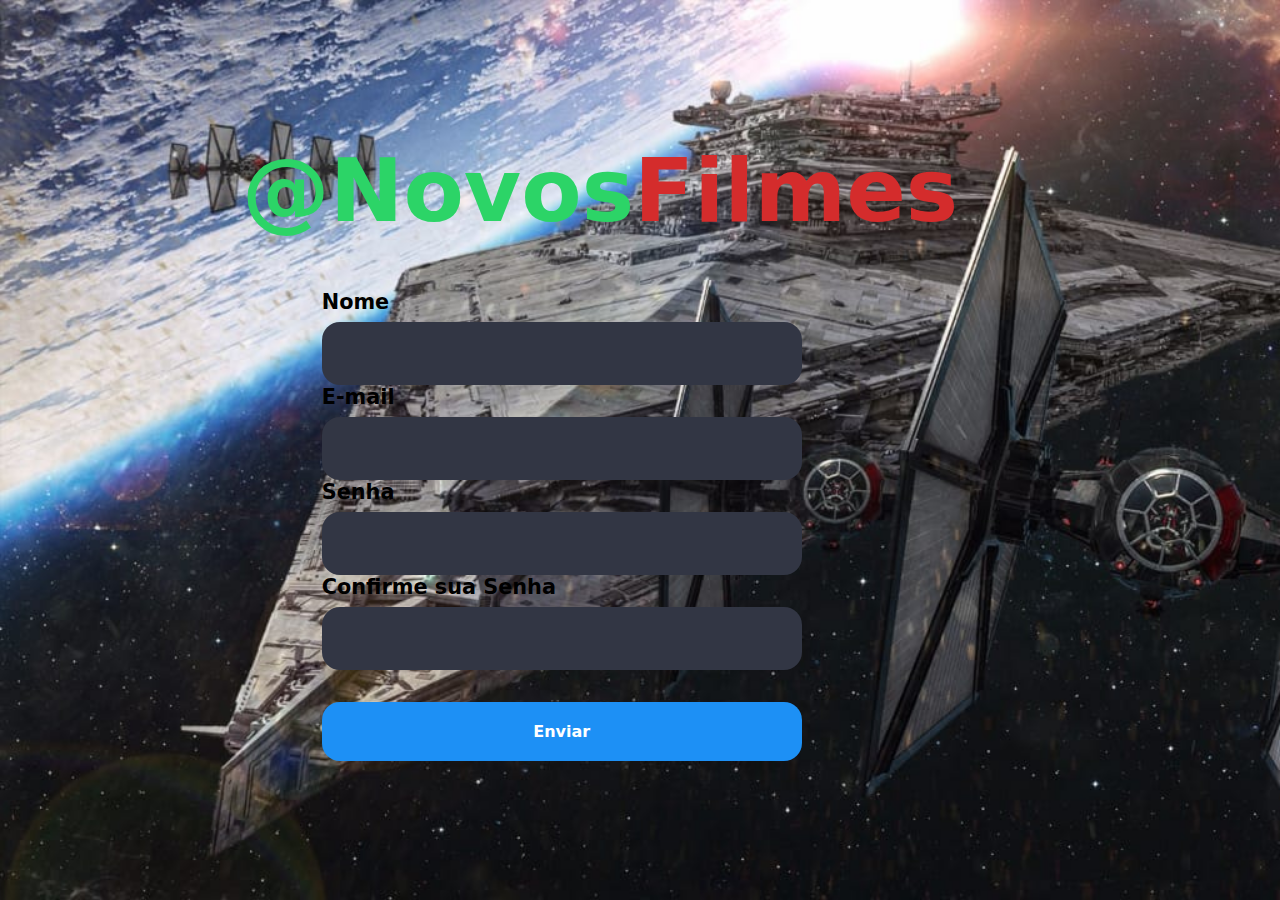
==== login.html @ 7f9ce961 "pagina login" ====
<!DOCTYPE html>
<html lang="pt-br">

<head>
  <meta charset="UTF-8" />
  <meta http-equiv="X-UA-Compatible" content="IE=edge" />
  <meta name="viewport" content="width=device-width, initial-scale=1.0" />
  <title>Pagina de Login</title>
  <link rel="stylesheet" href="/lib/login.css">
  <script defer src="/src/login.js"></script>
</head>

<body>
  <div>
    <h1><span>@Novos</span>Filmes</h1>
    <form action="login.php" method="POST" data-form>
      <label for="nome">Nome</label>
      <input type="text" name="nome" id="nome" required />
      <label for="email">E-mail</label>
      <input type="email" name="email" id="email" required />
      <label for="senha">Senha</label>
      <input type="password" name="senha" id="senha" required /><label for="senha">Confirme sua Senha</label>
      <input type="text" name="senha" id="senha" required />
      <button type="submit" data-button>Enviar</button>
    </form>
  </div>
</body>

</html>
---- lib/login.css ----
* {
    margin: 0;
    padding: 0;
    box-sizing: border-box;
  }
  
  body {
    min-height: 100vh;
    display: grid;
    align-items: center;
    justify-items: center;
    padding: 1rem;
    background-image: url("/fundo.jpg");
    background-repeat: no-repeat;
    background-size: cover;
    font-family: system-ui, -apple-system, BlinkMacSystemFont, "Segoe UI", Roboto,
      Oxygen, Ubuntu, Cantarell, "Open Sans", "Helvetica Neue", sans-serif;
  }
  h1{
    font-size: 5.5em;
    color: rgba(212, 44, 44, 1);
    padding-bottom: 3rem;
    margin-left: -80px;
  }
  span{
    color:rgb(44, 212, 103)
  }
  
  form {
    width: 100%;
    max-width: 30rem;
  }
  
  label,
  input,
  button {
    display: block;
  }
  
  input,
  button {
    width: 100%;
    font: inherit;
    padding: 1.25rem;
    font-weight: 700;
  }
  
  input{
    margin-bottom: 0,8rem;
    color: white;
    background: #323644;
    border: 0.125rem solid transparent;
    border-radius: 1.125rem;
    transition: border-color 0.3s, box-shadow 0.3s;
  }
  
  input:hover,
  input:focus {
    outline: none;
    border-color: #1d90f5;
    box-shadow: 0 0 0 0.3125rem #26344a;
  }
  
  label {
    margin-bottom: 0.5rem;
    color: black;
    font-size: 1.3rem;
    font-weight: 600;
  }

  button {
    border: none;
    border-radius: 1.125rem;
    color: white;
    background: #1d90f5;
    cursor: pointer;
    transition: 0.3s;
    margin-top: 2rem;
  }
  
  button:hover,
  button:focus {
    outline: none;
    background: #1c70d3;
  }
  
  button:disabled {
    cursor: not-allowed;
    background: #555b69;
  }
  
  .success,
  .error {
    text-align: center;
  }
  
  .success {
    color: greenyellow;
  }
  
  .error {
    color: tomato;
  }
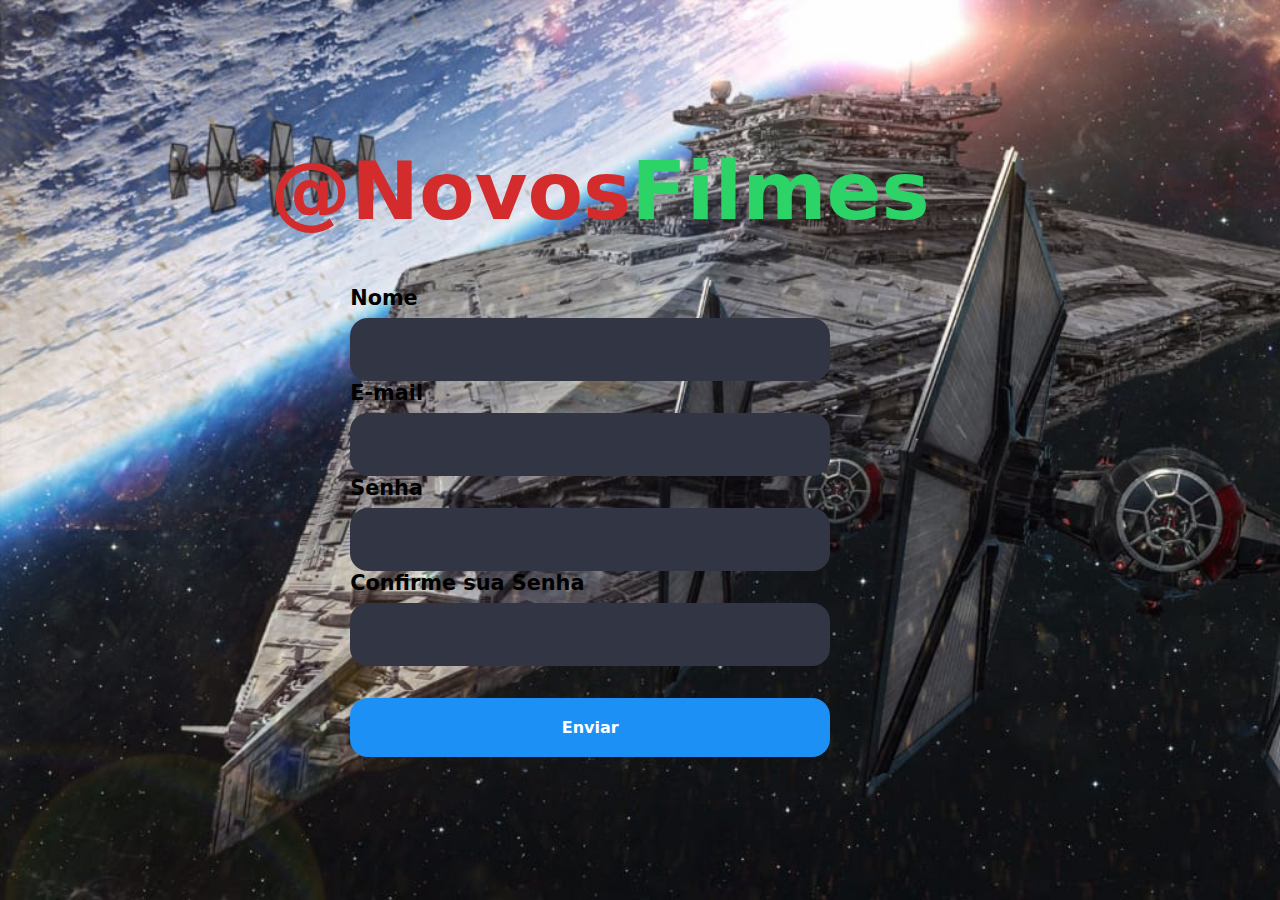
==== commit 11e041b7: "alteracao link login" ====
--- a/login.html
+++ b/login.html
@@ -9,10 +9,9 @@
   <link rel="stylesheet" href="/lib/login.css">
   <script defer src="/src/login.js"></script>
 </head>
-
 <body>
-  <div>
-    <h1><span>@Novos</span>Filmes</h1>
+  <div class="container">
+    <a href="index.html"><h1>@Novos<span>Filmes</span></h1></a>
     <form action="login.php" method="POST" data-form>
       <label for="nome">Nome</label>
       <input type="text" name="nome" id="nome" required />
--- a/lib/login.css
+++ b/lib/login.css
@@ -17,10 +17,13 @@
       Oxygen, Ubuntu, Cantarell, "Open Sans", "Helvetica Neue", sans-serif;
   }
   h1{
-    font-size: 5.5em;
+    font-size: 9vh;
     color: rgba(212, 44, 44, 1);
     padding-bottom: 3rem;
     margin-left: -80px;
+  }
+  h1,a{
+    text-decoration: none;
   }
   span{
     color:rgb(44, 212, 103)
